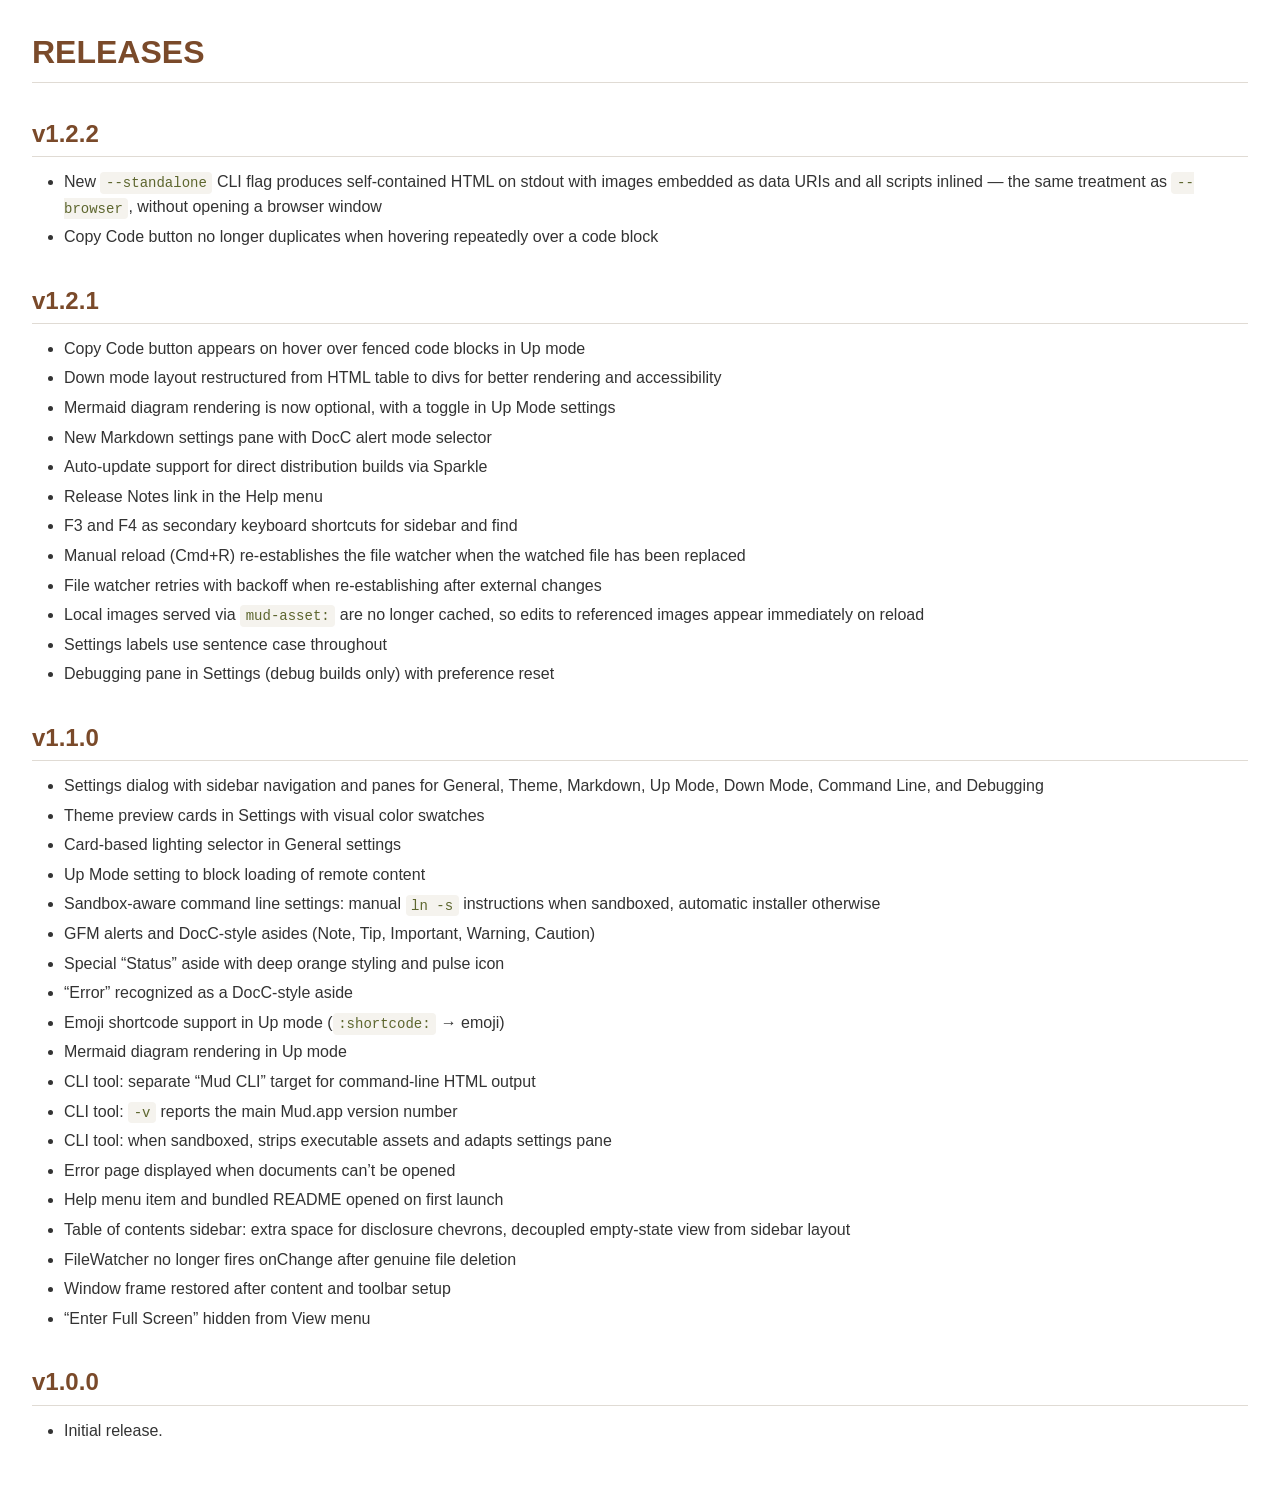
==== Site/releases/index.html @ 3275fab1 "Config: build-release-notes exports as Site/releases/index.html." ====
<!DOCTYPE html>
<html>
<head>
    <meta charset="utf-8">
    <meta name="viewport" content="width=device-width, initial-scale=1">
    <meta http-equiv="Content-Security-Policy" content="default-src 'none'; img-src mud-asset: data: https:; style-src 'unsafe-inline'; script-src 'none'">
        
    <title></title>
    <style>/* Mud - Earthy theme */

:root {
    --text-color: #333;
    --bg-color: #FFF;
    --body-bg: #FCFCFA;
    --link-color: #8E4740;
    --border-color: #E0DBD4;
    --code-bg: #F5F3EE;
    --code-fg: #5D662E;
    --heading-color: #7A4A2A;
    --blockquote-color: #8A7B68;
    --blockquote-border: #DCD6CE;

    --syntax-comment: #9A7A4A;
    --syntax-number: #705D73;
    --syntax-function: #9A5435;
    --syntax-type: #7A4A2A;
    --syntax-constant: #705D73;
    --syntax-keyword: var(--heading-color);
    --syntax-string: var(--code-fg);
    --syntax-variable: var(--text-color);
    --syntax-operator: var(--text-color);
    --syntax-punctuation: var(--text-color);
}

@media (prefers-color-scheme: dark) {
:root {
    --text-color: #CFC9C0;
    --bg-color: #100E0D;
    --body-bg: #0E0C0B;
    --link-color: #C67467;
    --border-color: #38332D;
    --code-bg: #1A1816;
    --code-fg: #A8B36B;
    --heading-color: #D9B87C;
    --blockquote-color: #9A8C7C;
    --blockquote-border: #3D3731;

    --syntax-comment: #B8A06A;
    --syntax-number: #947E96;
    --syntax-function: #C98A60;
    --syntax-type: #D4A06A;
    --syntax-constant: #947E96;
    --syntax-keyword: #D4A06A;
}
}
/* Mud - structural styles (theme-agnostic) */

* {
    box-sizing: border-box;
}

html {
    font-size: 16px;
    -webkit-text-size-adjust: 100%;
    overscroll-behavior-x: none;
}

body {
    position: absolute;
    width: 100%;
    height: 100%;

    margin: 0;
    font-family: -apple-system, BlinkMacSystemFont, "Segoe UI", "Noto Sans",
        Helvetica, Arial, sans-serif;
    font-size: 1rem;
    line-height: 1.6;
    color: var(--text-color);
    background-color: var(--body-bg);
}

body *:first-child {
    min-height: 100%;
}

/* Alert color variables (shared between Up and Down mode).
   Themes may override these custom properties. */
:root {
    --alert-note-border: #0969da;
    --alert-note-title: #0969da;
    --alert-tip-border: #1a7f37;
    --alert-tip-title: #1a7f37;
    --alert-important-border: #8250df;
    --alert-important-title: #8250df;
    --alert-warning-border: #9a6700;
    --alert-warning-title: #9a6700;
    --alert-caution-border: #d1242f;
    --alert-caution-title: #d1242f;
    --alert-status-border: #ff7700;
    --alert-status-title: #ff7700;
}

@media (prefers-color-scheme: dark) {
:root {
    --alert-note-border: #4493f8;
    --alert-note-title: #4493f8;
    --alert-tip-border: #3fb950;
    --alert-tip-title: #3fb950;
    --alert-important-border: #ab7df8;
    --alert-important-title: #ab7df8;
    --alert-warning-border: #d29922;
    --alert-warning-title: #d29922;
    --alert-caution-border: #f85149;
    --alert-caution-title: #f85149;
    --alert-status-border: #ff6600;
    --alert-status-title: #ff6600;
}
}

/* Syntax highlighting */
.hljs {
    color: var(--text-color);
    background: var(--code-bg);
}

.hljs-comment,
.hljs-quote {
    color: var(--syntax-comment);
    font-style: italic;
}

.hljs-keyword,
.hljs-selector-tag {
    color: var(--syntax-keyword);
}

.hljs-string,
.hljs-doctag,
.hljs-regexp {
    color: var(--syntax-string);
}

.hljs-number,
.hljs-literal,
.hljs-boolean {
    color: var(--syntax-number);
}

.hljs-function,
.hljs-title,
.hljs-section {
    color: var(--syntax-function);
}

.hljs-variable,
.hljs-template-variable,
.hljs-attr {
    color: var(--syntax-variable);
}

.hljs-type,
.hljs-class .hljs-title,
.hljs-built_in {
    color: var(--syntax-type);
}

.hljs-symbol,
.hljs-bullet,
.hljs-link {
    color: var(--syntax-constant);
}

.hljs-code {
    color: var(--syntax-string);
    background-color: var(--code-bg);
    border-radius: 3px;
    padding: 0.1em 0.3em;
}

.hljs-meta,
.hljs-selector-id,
.hljs-selector-class {
    color: var(--syntax-function);
}

.hljs-emphasis {
    font-style: italic;
}

.hljs-strong {
    font-weight: bold;
}

.hljs-addition {
    color: var(--syntax-string);
    background-color: rgba(0, 165, 0, 0.1);
}

.hljs-deletion {
    color: #f85149;
    background-color: rgba(248, 81, 73, 0.1);
}
/* Mud - Up Mode styles */

.up-mode-output {
    margin: 0 auto;
    padding: 2em;
    box-sizing: content-box;
    background: var(--bg-color);
}

.is-readable-column .up-mode-output {
    max-width: 800px;
}

/* Typography */
h1, h2, h3, h4, h5, h6 {
    margin-top: 1.5em;
    margin-bottom: 0.5em;
    font-weight: 600;
    line-height: 1.25;
    color: var(--heading-color);
}

h1 { font-size: 2em; margin-top: 0; border-bottom: 1px solid var(--border-color); padding-bottom: 0.3em; }
h2 { font-size: 1.5em; border-bottom: 1px solid var(--border-color); padding-bottom: 0.3em; }
h3 { font-size: 1.25em; }
h4 { font-size: 1em; }
h5 { font-size: 0.875em; }
h6 { font-size: 0.85em; }

p {
    margin-top: 0;
    margin-bottom: 1em;
}

/* Links */
a {
    color: var(--link-color);
    text-decoration: none;
}

a:hover {
    text-decoration: underline;
}

/* Lists */
ul, ol {
    margin-top: 0;
    margin-bottom: 1em;
    padding-left: 2em;
}

li {
    margin-bottom: 0.25em;
}

li > ul, li > ol {
    margin-bottom: 0;
}

/* Task lists — selectors match cmark-gfm's classless output.
   Simplify to e.g. .task-list-item if we switch to our own tokenizer. */
li:has(> input[type="checkbox"]) {
    list-style: none;
    margin-left: -1.5em;
}

li:has(> input[type="checkbox"]) > input[type="checkbox"] {
    display: none;
}

li:has(> input[type="checkbox"])::before {
    content: "";
    display: inline-block;
    width: 1em;
    height: 1em;
    border: 1.5px solid var(--border-color);
    border-radius: 3px;
    margin: 0.15em 0.5em 0 0;
    float: left;
    clear: left;
}

li:has(> input[type="checkbox"]:checked)::before {
    background-color: var(--link-color);
    border-color: var(--link-color);
    content: "✓";
    color: var(--bg-color);
    font-weight: 700;
    text-align: center;
    line-height: 1em;
}

/* Code */
code {
    font-family: ui-monospace, SFMono-Regular, "SF Mono", Menlo, Consolas, monospace;
    font-size: 0.875em;
    padding: 0.2em 0.4em;
    color: var(--code-fg);
    background-color: var(--code-bg);
    border-radius: 4px;
}

pre {
    margin-top: 0;
    margin-bottom: 1em;
    padding: 1em;
    overflow-x: auto;
    font-size: 0.875em;
    line-height: 1.45;
    background-color: var(--code-bg);
    border-radius: 6px;
}

pre.mud-code {
    position: relative;
}

.is-code-header pre.mud-code:has(> .code-header) {
    padding-top: 0;
}

pre code {
    padding: 0;
    background-color: transparent;
    border-radius: 0;
    font-size: inherit;
}

/* Code block header bar */
.code-header {
    display: none;
}

.is-code-header .code-header {
    display: flex;
    align-items: center;
    justify-content: space-between;
    padding: 0.4em 0;
    border-bottom: 1px solid var(--border-color);
    margin-bottom: 0.75em;
    font-family: ui-monospace, SFMono-Regular, "SF Mono", Menlo, Consolas, monospace;
    font-size: 0.8em;
    user-select: none;
    -webkit-user-select: none;
}

.code-language {
    color: var(--blockquote-color);
    text-transform: lowercase;
}

.code-copy-btn {
    display: inline-flex;
    align-items: center;
    gap: 0.35em;
    margin-left: auto;
    padding: 0.15em 0.4em;
    border: none;
    border-radius: 4px;
    background: transparent;
    color: var(--blockquote-color);
    font-family: ui-monospace, SFMono-Regular, "SF Mono", Menlo, Consolas, monospace;
    font-size: 0.75rem;
    text-transform: uppercase;
    cursor: pointer;
    opacity: 0;
    transition: opacity 0.15s ease;
}

.code-copy-btn svg {
  padding-right: 0.25rem;
}

pre.mud-code:hover .code-copy-btn {
    opacity: 1;
}

.code-copy-btn:hover {
    background-color: var(--border-color);
    color: var(--text-color);
}

/* Floating copy button (when header bar is hidden) */
.code-copy-floating {
    position: absolute;
    top: 0.4em;
    right: 0.8em;
}

.code-copy-btn.copied {
    opacity: 1;
    color: var(--alert-tip-title);
}

/* Blockquotes */
blockquote {
    margin: 0 0 1em 0;
    padding: 0 1em;
    color: var(--blockquote-color);
    border-left: 4px solid var(--blockquote-border);
}

blockquote > :first-child {
    margin-top: 0;
}

blockquote > :last-child {
    margin-bottom: 0;
}

/* Alerts (GFM alerts and DocC asides). */
.alert {
    color: var(--text-color);
}

.alert-title {
    display: flex;
    align-items: center;
    gap: 0.5em;
    font-weight: 600;
}

.alert-title svg {
    flex-shrink: 0;
}

.alert-note  { border-left-color: var(--alert-note-border); }
.alert-tip   { border-left-color: var(--alert-tip-border); }
.alert-important { border-left-color: var(--alert-important-border); }
.alert-warning   { border-left-color: var(--alert-warning-border); }
.alert-caution   { border-left-color: var(--alert-caution-border); }
.alert-status    { border-left-color: var(--alert-status-border); }

.alert-note  .alert-title { color: var(--alert-note-title); }
.alert-tip   .alert-title { color: var(--alert-tip-title); }
.alert-important .alert-title { color: var(--alert-important-title); }
.alert-warning   .alert-title { color: var(--alert-warning-title); }
.alert-caution   .alert-title { color: var(--alert-caution-title); }
.alert-status    .alert-title { color: var(--alert-status-title); }

.alert-title strong {
    font-weight: 700;
    color: var(--text-color);
}

/* Horizontal rules */
hr {
    height: 2px;
    margin: 1.5em 0;
    padding: 0;
    background-color: var(--border-color);
    border: 0;
}

/* Tables */
table {
    width: 100%;
    margin-bottom: 1em;
    border-collapse: collapse;
    border-spacing: 0;
}

th, td {
    padding: 8px 12px;
    border: 1px solid var(--border-color);
    text-align: left;
}

th {
    font-weight: 600;
    background-color: var(--code-bg);
}

tr:nth-child(even) {
    background-color: var(--code-bg);
}

/* Mermaid diagrams */
.mermaid {
    text-align: center;
    margin-bottom: 1em;
}

.mermaid svg {
    max-width: 100%;
    height: auto;
}

/* Images */
img {
    max-width: min(800px, 100%);
    height: auto;
}
</style>
</head>
<body>
    <article class="up-mode-output">
<h1 id="releases">RELEASES</h1>
<h2 id="v122">v1.2.2</h2>
<ul>
<li>New <code>--standalone</code> CLI flag produces self-contained HTML on stdout with
images embedded as data URIs and all scripts inlined — the same treatment as
<code>--browser</code>, without opening a browser window
</li>
<li>Copy Code button no longer duplicates when hovering repeatedly over a code
block
</li>
</ul>
<h2 id="v121">v1.2.1</h2>
<ul>
<li>Copy Code button appears on hover over fenced code blocks in Up mode
</li>
<li>Down mode layout restructured from HTML table to divs for better rendering
and accessibility
</li>
<li>Mermaid diagram rendering is now optional, with a toggle in Up Mode settings
</li>
<li>New Markdown settings pane with DocC alert mode selector
</li>
<li>Auto-update support for direct distribution builds via Sparkle
</li>
<li>Release Notes link in the Help menu
</li>
<li>F3 and F4 as secondary keyboard shortcuts for sidebar and find
</li>
<li>Manual reload (Cmd+R) re-establishes the file watcher when the watched file
has been replaced
</li>
<li>File watcher retries with backoff when re-establishing after external changes
</li>
<li>Local images served via <code>mud-asset:</code> are no longer cached, so edits to
referenced images appear immediately on reload
</li>
<li>Settings labels use sentence case throughout
</li>
<li>Debugging pane in Settings (debug builds only) with preference reset
</li>
</ul>
<h2 id="v110">v1.1.0</h2>
<ul>
<li>Settings dialog with sidebar navigation and panes for General, Theme,
Markdown, Up Mode, Down Mode, Command Line, and Debugging
</li>
<li>Theme preview cards in Settings with visual color swatches
</li>
<li>Card-based lighting selector in General settings
</li>
<li>Up Mode setting to block loading of remote content
</li>
<li>Sandbox-aware command line settings: manual <code>ln -s</code> instructions when
sandboxed, automatic installer otherwise
</li>
<li>GFM alerts and DocC-style asides (Note, Tip, Important, Warning, Caution)
</li>
<li>Special “Status” aside with deep orange styling and pulse icon
</li>
<li>“Error” recognized as a DocC-style aside
</li>
<li>Emoji shortcode support in Up mode (<code>:shortcode:</code> → emoji)
</li>
<li>Mermaid diagram rendering in Up mode
</li>
<li>CLI tool: separate “Mud CLI” target for command-line HTML output
</li>
<li>CLI tool: <code>-v</code> reports the main Mud.app version number
</li>
<li>CLI tool: when sandboxed, strips executable assets and adapts settings pane
</li>
<li>Error page displayed when documents can’t be opened
</li>
<li>Help menu item and bundled README opened on first launch
</li>
<li>Table of contents sidebar: extra space for disclosure chevrons, decoupled
empty-state view from sidebar layout
</li>
<li>FileWatcher no longer fires onChange after genuine file deletion
</li>
<li>Window frame restored after content and toolbar setup
</li>
<li>“Enter Full Screen” hidden from View menu
</li>
</ul>
<h2 id="v100">v1.0.0</h2>
<ul>
<li>Initial release.
</li>
</ul>

    </article>
</body>
</html>
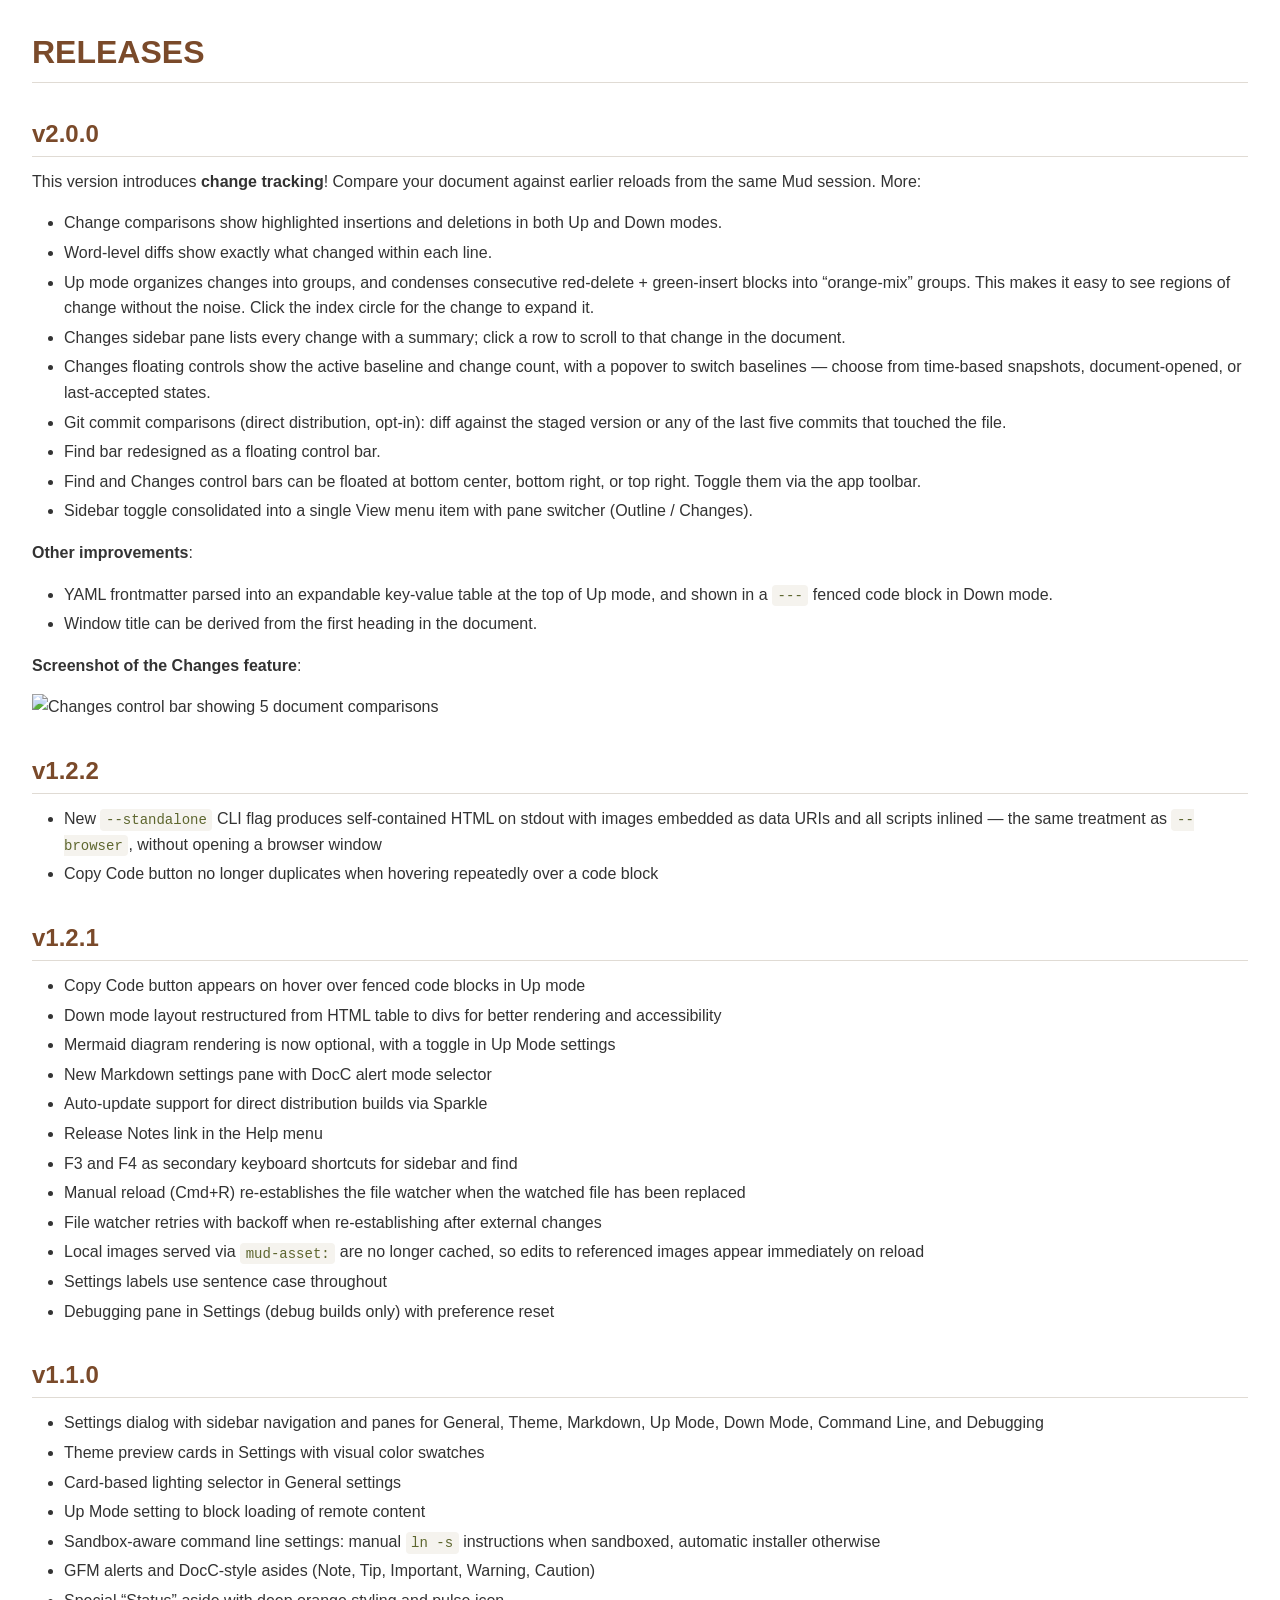
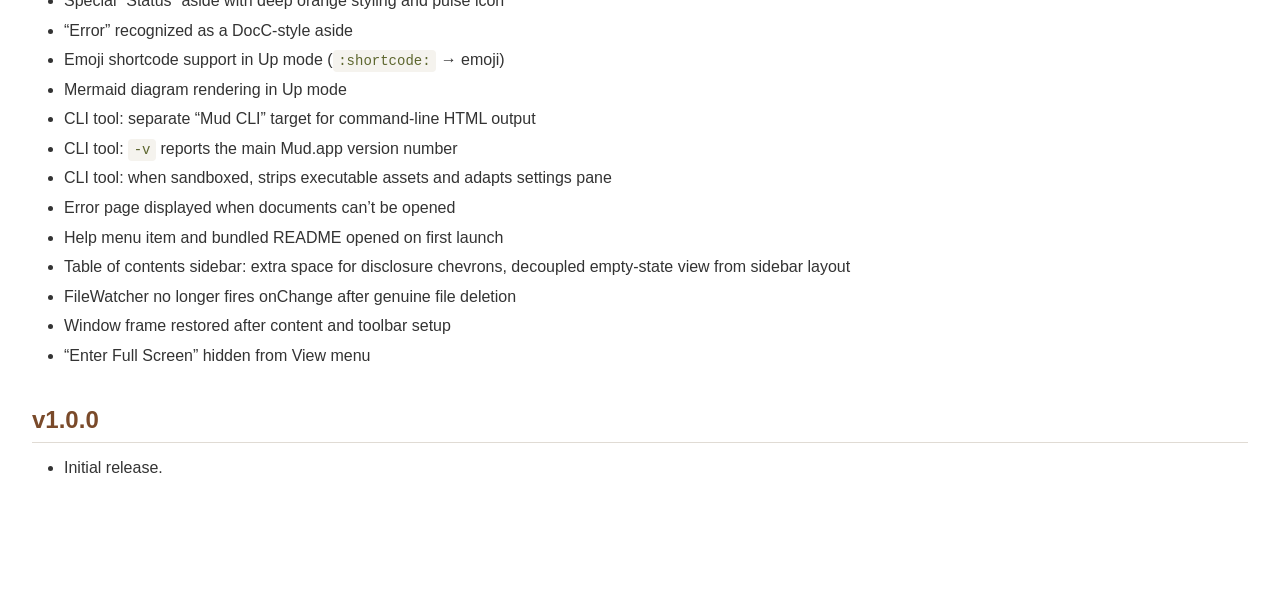
==== commit f5cf913f: "Scripts: build-release-notes defaults to installed CLI symlink. The script hardcoded /Applications/M" ====
--- a/Site/releases/index.html
+++ b/Site/releases/index.html
@@ -5,7 +5,7 @@
     <meta name="viewport" content="width=device-width, initial-scale=1">
     <meta http-equiv="Content-Security-Policy" content="default-src 'none'; img-src mud-asset: data: https:; style-src 'unsafe-inline'; script-src 'none'">
         
-    <title></title>
+    <title>RELEASES</title>
     <style>/* Mud - Earthy theme */
 
 :root {
@@ -79,9 +79,10 @@
     background-color: var(--body-bg);
 }
 
-body *:first-child {
-    min-height: 100%;
-}
+article {
+  min-height: 100%;
+}
+
 
 /* Alert color variables (shared between Up and Down mode).
    Themes may override these custom properties. */
@@ -204,9 +205,10 @@
 
 .up-mode-output {
     margin: 0 auto;
-    padding: 2em;
-    box-sizing: content-box;
+    padding: 2em 2em 6em; /* space for floating bars beneath */
+    box-sizing: border-box;
     background: var(--bg-color);
+    overflow-x: hidden;
 }
 
 .is-readable-column .up-mode-output {
@@ -466,6 +468,7 @@
     padding: 8px 12px;
     border: 1px solid var(--border-color);
     text-align: left;
+    vertical-align: top;
 }
 
 th {
@@ -492,12 +495,128 @@
 img {
     max-width: min(800px, 100%);
     height: auto;
+}
+
+/* Frontmatter */
+.mud-frontmatter {
+    margin-bottom: 1.5em;
+    border-radius: 3px;
+    overflow: hidden;
+    color: var(--blockquote-color);
+    border: 1px solid var(--border-color);
+}
+
+.mud-frontmatter summary {
+    font-size: 70%;
+    padding: 1em;
+    cursor: pointer;
+    font-weight: 500;
+    text-transform: uppercase;
+    user-select: none;
+    -webkit-user-select: none;
+    background-color: var(--code-bg);
+}
+
+.mud-frontmatter[open] summary {
+    border-bottom: 1px solid var(--border-color);
+}
+
+.mud-frontmatter pre {
+    margin: 0;
+    border-radius: 0 0 6px 6px;
+}
+
+.mud-frontmatter-table {
+    width: 100%;
+    margin: 0;
+    border-collapse: collapse;
+    font-family: ui-monospace, SFMono-Regular, "SF Mono", Menlo, Consolas, monospace;
+    font-size: 75%;
+}
+
+.mud-frontmatter table tr {
+    background: none;
+}
+
+.mud-frontmatter-table tr > * {
+    vertical-align: top;
+    border: none;
+    border-bottom: 1px solid var(--border-color);
+}
+
+.mud-frontmatter-table tr:last-child > * {
+    border-bottom: none;
+}
+
+.mud-frontmatter-table th {
+    width: 20%;
+    padding: 6px 1em;
+    text-align: right;
+    font-weight: 600;
+    white-space: nowrap;
+    border-right: 1px solid var(--border-color);
+}
+
+.mud-frontmatter-table td {
+    padding: 7px 1em;
+    color: var(--text-color);
+}
+
+.mud-frontmatter-table pre {
+    margin: 0;
+    padding: 0;
+    font: inherit;
+    background: transparent;
+    color: var(--syntax-string);
 }
 </style>
 </head>
 <body>
     <article class="up-mode-output">
 <h1 id="releases">RELEASES</h1>
+<h2 id="v200">v2.0.0</h2>
+<p>This version introduces <strong>change tracking</strong>! Compare your document against
+earlier reloads from the same Mud session. More:</p>
+<ul>
+<li>Change comparisons show highlighted insertions and deletions in both Up and
+Down modes.
+</li>
+<li>Word-level diffs show exactly what changed within each line.
+</li>
+<li>Up mode organizes changes into groups, and condenses consecutive red-delete +
+green-insert blocks into “orange-mix” groups. This makes it easy to see
+regions of change without the noise. Click the index circle for the change to
+expand it.
+</li>
+<li>Changes sidebar pane lists every change with a summary; click a row to scroll
+to that change in the document.
+</li>
+<li>Changes floating controls show the active baseline and change count, with a
+popover to switch baselines — choose from time-based snapshots,
+document-opened, or last-accepted states.
+</li>
+<li>Git commit comparisons (direct distribution, opt-in): diff against the staged
+version or any of the last five commits that touched the file.
+</li>
+<li>Find bar redesigned as a floating control bar.
+</li>
+<li>Find and Changes control bars can be floated at bottom center, bottom right,
+or top right. Toggle them via the app toolbar.
+</li>
+<li>Sidebar toggle consolidated into a single View menu item with pane switcher
+(Outline / Changes).
+</li>
+</ul>
+<p><strong>Other improvements</strong>:</p>
+<ul>
+<li>YAML frontmatter parsed into an expandable key-value table at the top of Up
+mode, and shown in a <code>---</code> fenced code block in Down mode.
+</li>
+<li>Window title can be derived from the first heading in the document.
+</li>
+</ul>
+<p><strong>Screenshot of the Changes feature</strong>:</p>
+<p><img src="assets/v2.0.0-track-changes.png" alt="Changes control bar showing 5 document comparisons" /></p>
 <h2 id="v122">v1.2.2</h2>
 <ul>
 <li>New <code>--standalone</code> CLI flag produces self-contained HTML on stdout with
